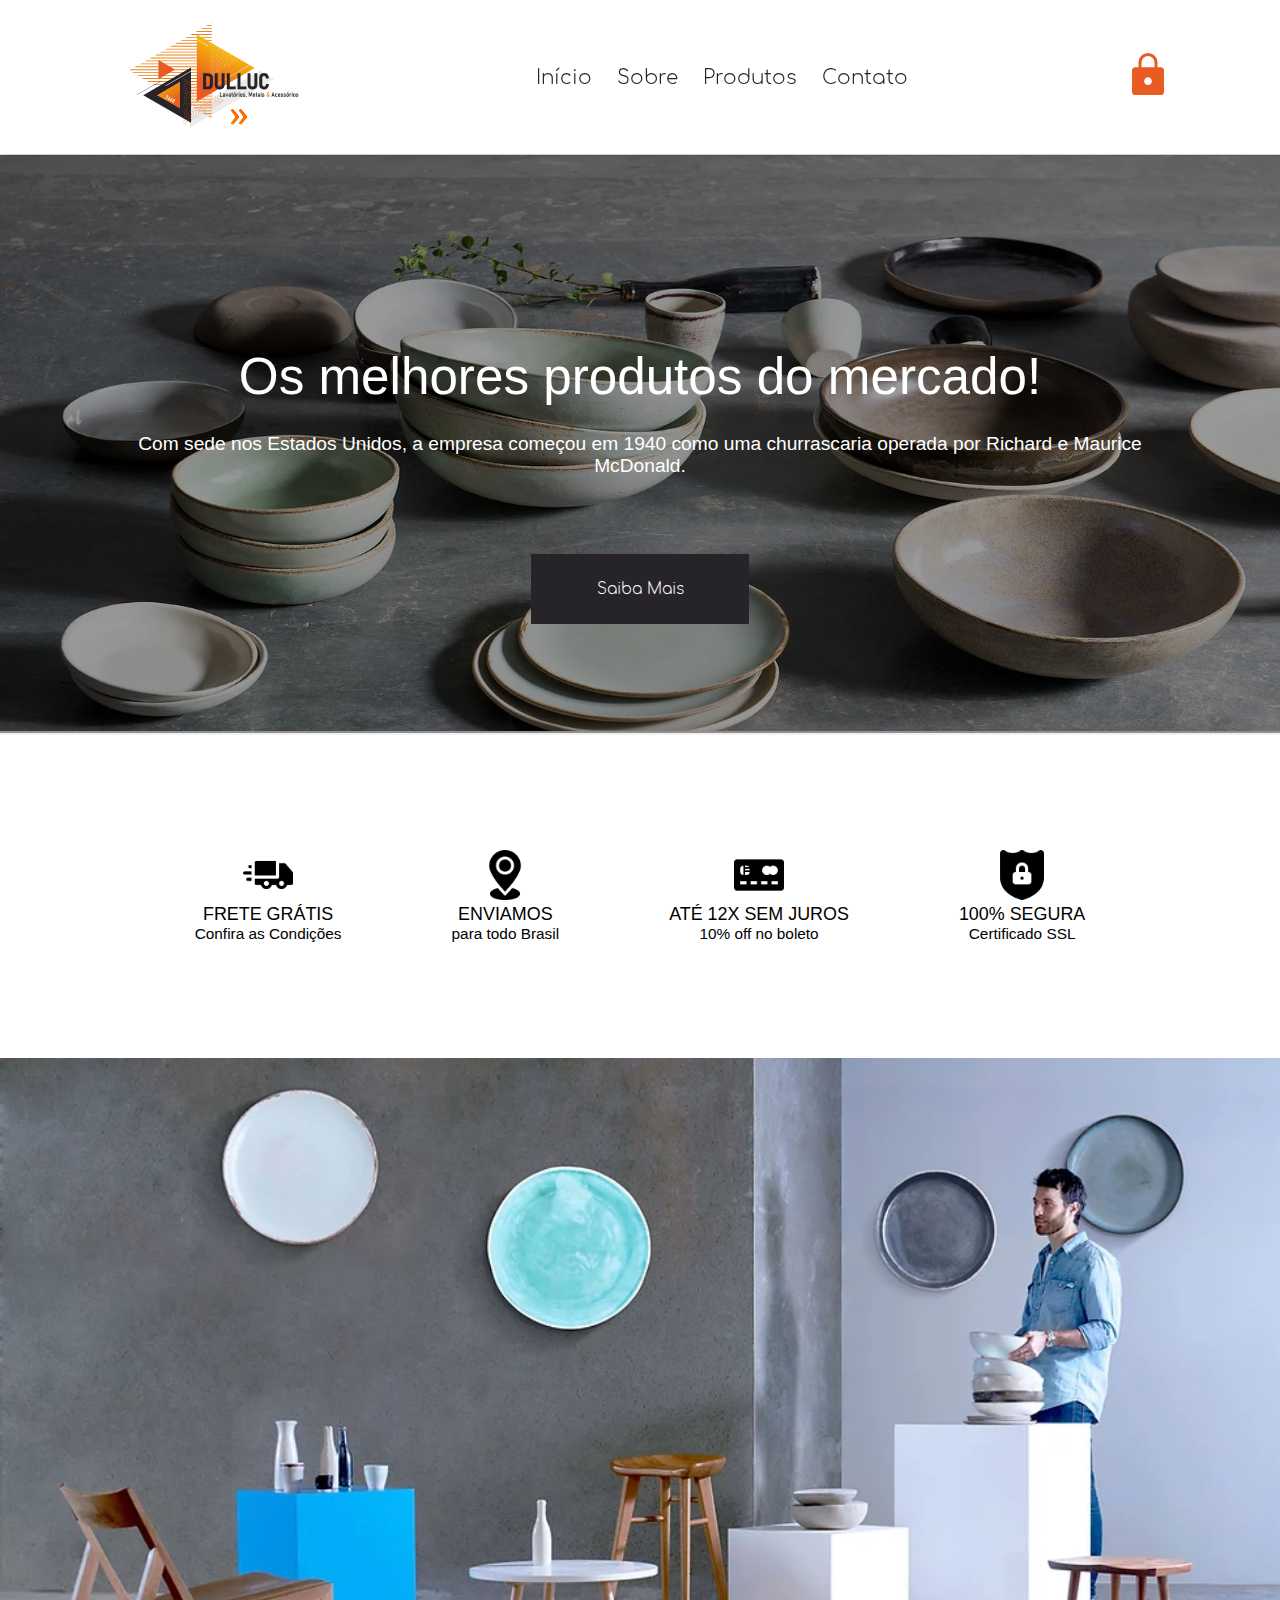
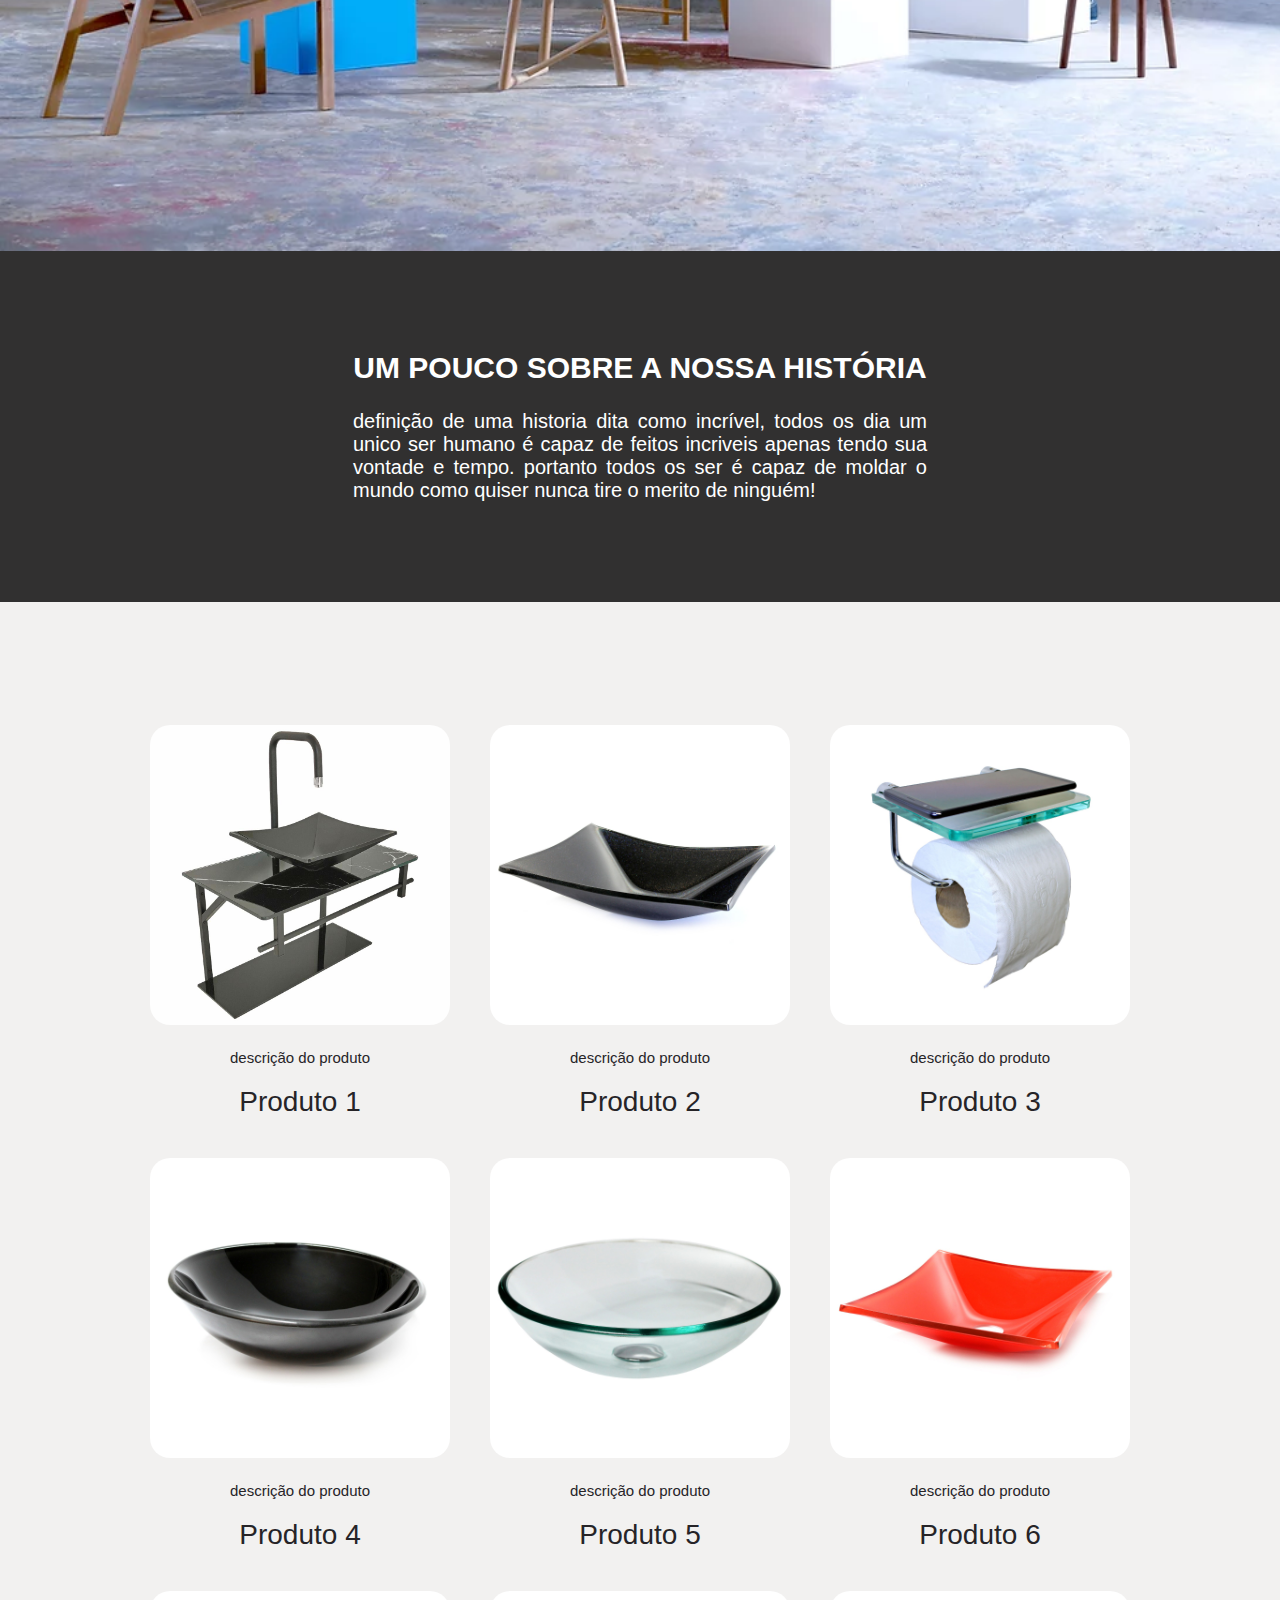
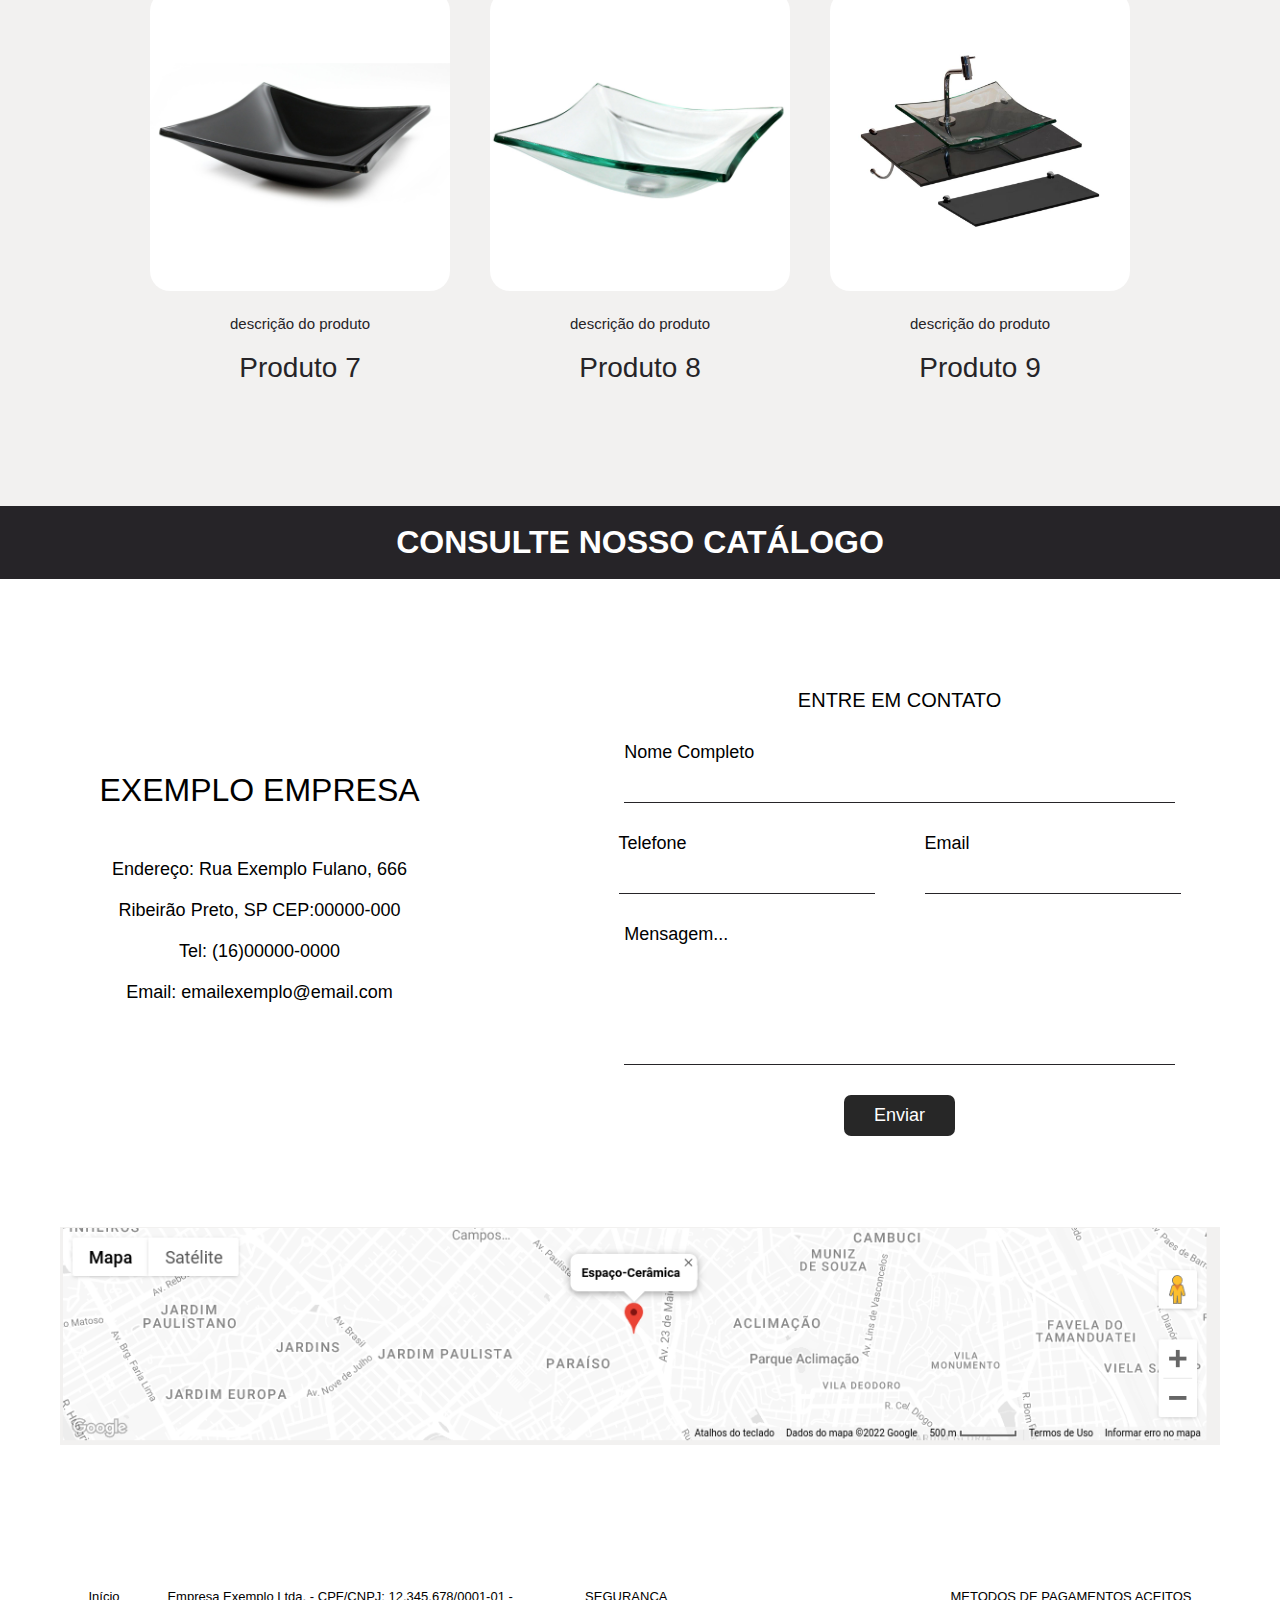
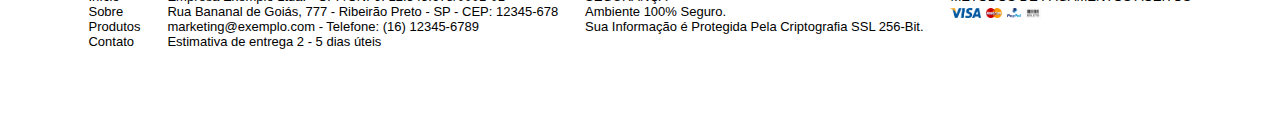
==== html/dulluc-lp/index.html @ 6b49e123 "quase finalizado" ====
<!DOCTYPE html>
<html lang="pt-BR">

<head>
 
    <meta charset="UTF-8">
    <meta name="viewport" content="width=device-width, initial-scale=1.0">
    <meta name="description" content="Esta é uma landing page teste">
    <title>Home</title>
    <link rel="stylesheet" href="style.css" />
    <link rel="stylesheet" href="sizeDesktop.css" />
</head>

<body>
    <header>
        <section class="cabecalho">
            <figure class="logoEmpresa">
                <img src="img/LogoEmpresa.svg" alt="logo exemplo">
            </figure>    

            <nav class="menu">
                <a href="#inicio">Início</a>
                <a href="#sobre">Sobre</a>
                <a href="#produtos">Produtos</a>
                <a href="#contato">Contato</a>
            </nav>

            <div class="areaRestrita">
                <figure>
                    <img src="img/icones/cadeado_laranja.svg">
                </figure>
                
            </div>
         </section>
        
    </header>

    <main class ="corpo">

        <!--Seção Início-->
        <section id="inicio">
            <figure class="fundoTigela">
                <img src="img/tigelas_fundo.png" alt="Imagem Exemplo">
                <figcaption class="corpo-apresentacao">
                    <div class="corpo-apresentacao">
                        <div class="tituloApresentacao">
                            <h1>Os melhores produtos do mercado!</h1>
                            <h2>Com sede nos Estados Unidos, a empresa começou em 1940 como uma churrascaria operada por Richard e Maurice McDonald.</h2>
                        </div>
                        
                        <div class="apresentacaoBotao">
                            <button>Saiba Mais</button>
                        </div><!--Botão leva para a ancora produtos-->
                        
                    </div>
                    
                </figcaption>
            </figure>
            
            
        </section>

        <section class="botoes-opcao"><!--BOTÕES DE OPÇÕES-->
                <figure class="icones_main">
                    <nav class="fundoFaixa">
                        <nav class="icones_main">
                            <img src="img/icones/caminhao.png">
                        </nav>
                        <h3>Frete Grátis</h3>
                        <h4>Confira as Condições</h4>
                    </nav>                    
                </figure>

                <figure class="icones_main">
                    <nav class="fundoFaixa">
                        <nav class="icones_main">
                            <img src="img/icones/local.png">
                        </nav>
                        <h3>Enviamos</h3>
                        <h4>para todo Brasil</h4>
                    </nav>
                </figure>


                <figure class="icones_main">
                    <nav class="fundoFaixa">
                        <nav class="icones_main">
                            <img src="img/icones/catao.png">
                        </nav>
                        <h3>Até 12x Sem Juros</h3>
                        <h4>10% off no boleto</h4>
                    </nav>
                </figure>
                
                <figure class="icones_main">
                    <nav class="fundoFaixa">
                        <nav class="icones_main">
                            <img src="img/icones/shield.png">
                        </nav>
                        <h3>100% Segura</h3>
                        <h4>Certificado SSL</h4>
                    </nav>
                    
                </figure>

        </section>

        <section class="SessaoSobre" id="sobre"> <!--Seção Sobre-->
                
                    
                        <div class="sobreConteudo">
                            
                            <img class="imagemHistoria" src="img/Imagem_motivacional.png">
                            
                            <div class="gradedotexto">
                                <div class="corpoDoTexto">
                                    <h1>Um pouco sobre a nossa história</h1>
                                    <n>
                                        definição de uma historia dita como incrível,
                                        todos os dia um unico ser humano é capaz de feitos
                                        incriveis apenas tendo sua vontade e tempo.
                                        portanto todos os ser é capaz de moldar o mundo como quiser
                                        nunca tire o merito de ninguém!                                  
                                    </n>
    
                                </div>

                            </div>
                            
                            
                        </div>
                
        </section>

        <section id="produtos"><!--Sessão de Produtos-->
            <div class="sessaoProdutos">
                <div>
                    <a href="https://api.whatsapp.com/send/?phone=947015629&text&type=phone_number&app_absent=0" target="blank">
                        <figure class="loja">
                            <img src="img/loja/p1.jpeg">

                            <div class="botaoLoja">
                                <button>Entre em contato</button>
                            </div>
                        </figure>
                    </a>
                    
                    <n>descrição do produto</n>
                    <h2>Produto 1</h2>
                </div>

                <div>
                    <a href="https://api.whatsapp.com/send/?phone=947015629&text&type=phone_number&app_absent=0" target="blank">
                        <figure class="loja">
                            <img src="img/loja/p2.jpeg">
                            
                            <div class="botaoLoja">
                                <button>Entre em contato</button>
                            </div>  
                        </figure>
                    </a>

                    <n>descrição do produto</n>
                    <h2>Produto 2</h2>
                </div>

                <div>
                    <a href="https://api.whatsapp.com/send/?phone=947015629&text&type=phone_number&app_absent=0" target="blank">
                        <figure class="loja">
                            <img src="img/loja/p3.jpeg">
                        
                            <div class="botaoLoja">
                                <button>Entre em contato</button>
                            </div>
                        </figure>
                    </a>

                    <n>descrição do produto</n>
                    <h2>Produto 3</h2>
                </div>

                <div>
                    <a href="https://api.whatsapp.com/send/?phone=947015629&text&type=phone_number&app_absent=0" target="blank">
                        <figure class="loja">
                            <img src="img/loja/p4.jpeg">
                            
                            <div class="botaoLoja">
                                <button>Entre em contato</button>
                            </div>
                        </figure>
                    </a>

                    <n>descrição do produto</n>
                    <h2>Produto 4</h2>
                </div>

                <div>
                    <a href="https://api.whatsapp.com/send/?phone=947015629&text&type=phone_number&app_absent=0" target="blank">
                        <figure class="loja">
                            <img src="img/loja/p5.jpeg">
                            
                            <div class="botaoLoja">
                                <button>Entre em contato</button>
                            </div>
                        </figure>
                    </a>
                    
                    <n>descrição do produto</n>
                    <h2>Produto 5</h2>
                </div>

                <div>
                    <a href="https://api.whatsapp.com/send/?phone=947015629&text&type=phone_number&app_absent=0" target="blank">
                        <figure class="loja">
                            <img src="img/loja/p6.jpeg">
                            
                            <div class="botaoLoja">
                                <button>Entre em contato</button>
                            </div>
                        </figure>
                    </a>
        
                    <n>descrição do produto</n>
                    <h2>Produto 6</h2>
                </div>

                <div>
                    <a href="https://api.whatsapp.com/send/?phone=947015629&text&type=phone_number&app_absent=0" target="blank">
                        <figure class="loja">
                            <img src="img/loja/p7.jpeg">
                            
                            <div class="botaoLoja">
                                <button>Entre em contato</button>
                            </div>
                        </figure>
                    </a>

                    <n>descrição do produto</n>
                    <h2>Produto 7</h2>
                </div>

                <div>
                    <a href="https://api.whatsapp.com/send/?phone=947015629&text&type=phone_number&app_absent=0" target="blank">
                        <figure class="loja">
                            <img src="img/loja/p8.jpeg">

                            <div class="botaoLoja">
                                <button>Entre em contato</button>
                            </div>
                        </figure>
                    </a>
                    
                    <n>descrição do produto</n>
                    <h2>Produto 8</h2>
                </div>

                <div>
                    <a href="https://api.whatsapp.com/send/?phone=947015629&text&type=phone_number&app_absent=0" target="blank">
                        <figure class="loja">
                            <img src="img/loja/p9.jpeg">

                            <div class="botaoLoja">
                                <button>Entre em contato</button>
                            </div>
                            
                        </figure>
                    </a>
                    
                    <n>descrição do produto</n>
                    <h2>Produto 9</h2>
                </div>
            </div> 
        </section>

        <section>
            <a href="arquivos_site/catalogo.pdf" target="blank">

                <div class="catalogo">
                    <h1>Consulte nosso catálogo</h1>
                </div>
            </a>
                

        </section>
    </main>

    <footer class="rodape">
        <section class="empresa_contato" id="contato">
        
            <div class="endereco">
                <h1>Exemplo Empresa</h1>
                <n>Endereço: Rua Exemplo Fulano, 666</n>
                <n>Ribeirão Preto, SP CEP:00000-000</n>
                <n>Tel: (16)00000-0000</n>
                <n>Email: emailexemplo@email.com</n>
            </div>
                        
            <div class="contato">
                <div class="tituloContato">
                    <h1>Entre em Contato</h1>
                </div>
                
                <div class="nomeContato">
                    <n >Nome Completo</n>
                    <input>                    
                </div>
                    
                <div class="emailTelefone">

                    <div class="emailTelContato">
                        <n>Telefone</n>
                        <input>
                    </div>

                    <div class="emailTelContato">
                        <n >Email</n>
                        <input>
                    </div>

                </div>
                    
                <div class="mensagemContato">
                    <n>Mensagem...</n>
                    <input>
                </div>                                        
                    
                <div class="botaoEnviar">
                    <button>Enviar</button>
                </div>
                
                
            </div>

        </section>

        <section>
            <figure class="mapa">
                <img src="img/mapa.png">
            </figure>
        </section>

        <section class="informacaoRodape">
            <div class="politicas">
                <p>Início</p>
                <p>Sobre</p>
                <p>Produtos</p>
                <p>Contato</p>
            </div>

            <div>
                <p>Empresa Exemplo Ltda. - CPF/CNPJ: 12.345.678/0001-01 -</p>
                <p>Rua Bananal de Goiás, 777 - Ribeirão Preto - SP - CEP: 12345-678</p>
                <p>marketing@exemplo.com - Telefone: (16) 12345-6789</p>
                <p>Estimativa de entrega 2 - 5 dias úteis</p>
            </div>

            <div>
                <p>SEGURANÇA</p>
                <p>Ambiente 100% Seguro.</p>
                <p>Sua Informação é Protegida Pela Criptografia SSL 256-Bit.</p>
            </div>
            
            <div>
                <p>METODOS DE PAGAMENTOS ACEITOS</p>
                <figure class="pagamentos">
                    <img src="img/pagamento/visaicon.png">
                    <img src="img/pagamento/mastercard.png">
                    <img src="img/pagamento/PlayPal.png">
                    <img src="img/pagamento/boleto-logo.png">
                </figure>
                

            </div>
            
        </section>
    </footer>
</body>

</html>
---- html/dulluc-lp/style.css ----
@charset "UTf-8";
@font-face {
    font-family: "Comfortaa";
    src: url(font/Comfortaa-Light.ttf);
}


@import url('https://fonts.googleapis.com/css2?family=Prompt:wght@100&display=swap');

@import url('https://fonts.googleapis.com/css2?family=Zen+Maru+Gothic:wght@300&display=swap');


*{
    font-family: 'Zen Maru Gothic', sans-serif;
    margin: 0;
    padding: 0;
    box-sizing: border-box;
    text-decoration: none;
}

body{
    padding-top: 155px;
    background-color: rgb(242, 241, 240);
}

/*
    MENU PRINCIPAL
*/

figure.logoEmpresa img{
    height: 150px;
}
.cabecalho {
    display: flex;
    flex-direction: row;
    align-items: center;
    justify-content: space-around;

    position: fixed;
    top: 0;
    left: 0;
    z-index: 300;

    box-shadow: 2px 0px 2px 1px rgba(0, 0, 0, 0.2);
    background-color: white;
    width: 100%;
    
}

nav.menu{
    display: flex;
    gap: 25px;
}

nav.menu a{
    cursor: pointer;    
    font-family: "Comfortaa";
    font-size: 20px;    
    color: #262428;
}

nav.menu a:hover{
    color: rgb(247, 182, 13);
}



/*
    CORPO DO TEXTO
*/

.corpo{
    border-top: 0;
}

/* Apresentação Site  */


figure.fundoTigela{  
    position: relative;  
    left: 0%;

    height: 100%;
}
figcaption.corpo-apresentacao{
    background-color: rgba(0, 0, 0, 0.4);
    position: absolute;
    top: 0px;
    height: 99.6%;
    width: 100%;
    padding-top: 15vw;

}

div.corpo-apresentacao{
    display: flex;
    flex-direction: column;
    gap: 6vw;
    text-align: center;    
    align-items: center;
}

figure.fundoTigela img{
    width: 100%;
    height: 45vw;
}

div.tituloApresentacao{  
    display: flex;
    flex-direction: column;
    gap: 3vh

}
figcaption.corpo-apresentacao h1{

    font-size: 4vw;
    color: white;
    font-family: 'Prompt', sans-serif;
    font-weight: lighter;
}


figcaption.corpo-apresentacao h2{
    
    color: white;
    font-family: 'Prompt', sans-serif;
    font-weight: 200;
    padding: 0vw 10vh;
    font-size: 1.5vw; 
}

div.apresentacaoBotao{ 
    /* fundo do botao */
    background-color: #262428;
    width: 17vw;
    height: 70px;

    cursor: pointer;

    display: flex;
    justify-content: center;
    align-items: center;

}

div.apresentacaoBotao:hover{
    background-color: rgb(207, 159, 37);
    transition: 500ms;
}

div.apresentacaoBotao button{
    /* texto dentro do botao */
    background-color: rgba(0, 0, 0, 0);
    border: none;
    color: white;
    padding: 1.3vw;
    display: inline-block;
    font-family: 'Comfortaa';
    font-size: 1.2vw;

    cursor: pointer;
    
}

/* icones do site */
section.botoes-opcao{
    position: relative;

    display: flex;
    flex-direction: row;
    justify-content: center;
    padding: 60px;
    
    background-color: white;
}


figure.icones_main{
    padding: 5px;
    position: relative;

}

figure.icones_main:hover{

}

nav.fundoFaixa{
    height: 100%;
    padding: 50px;

    align-items: center;
    text-align: center;
}

nav.fundoFaixa h3{
    font-size: 1.4vw;
    font-weight: 100;
    text-transform: uppercase;
}

nav.fundoFaixa h4{
    font-size: 1.2vw;
    font-weight: 100;
}

nav.icones_main{
    align-items: center;

}

nav.icones_main img{
    height: 50px;
}

/* SESSÃO SOBRE */

.sobreConteudo{
    display: flex;
    flex-direction: wrap;
    flex-wrap: wrap;
    align-items: center;
    justify-content: center;

    background-color: rgba(0,0,0,0.8);
    box-sizing: border-box;

}

.imagemHistoria{
    flex-grow: 1;
    width: 50%;
}

.gradedotexto{
    flex-grow: 1;

    display: flex;
    
    justify-content: center;
    padding: 100px 50px 100px 50px;    
}
.corpoDoTexto{
    
    display: flex;
    flex-direction: column;
    gap: 2vw;
    justify-items: center;
    
    width: 574px;
    
    text-align: justify;    
}

.corpoDoTexto h1{
    text-align: center;
    text-transform: uppercase;
    color: white;
    font-family: 'Prompt', sans-serif;
    font-size: 30px;
}


.corpoDoTexto n{
    text-align: justify;
    font-family: 'Prompt', sans-serif;
    color: white;
    font-size: 20px;

}

/* LOJA */
figure.loja {
    position: relative;
}

figure.loja:hover{
    opacity: 1;
}

figure.loja img{
    width: 300px;
    
    border-radius: 20px;
    
    position: relative;
}

.botaoLoja  {
    position: absolute;
    top: 0px;
    left: 0px;

    border: solid #E85B21 3px;

    border-radius: 20px;
    width: 300px;
    height: 300px;
    opacity: 0;
   
    cursor: pointer;
}

.botaoLoja:hover{
    opacity: 1;
}

.botaoLoja button{
    position: relative;
    top: 223px;
    left: 0;

    padding: 18px;
    width: 300px;
    
    border: none;
    border-bottom-left-radius: 20px;
    border-bottom-right-radius: 20px;
    

    font-family: "Comfortaa";
    font-size: 15px;
    font-weight: 1px;    
    background-color: #E85B21;
    color: white;

    cursor: pointer;
    
}



.sessaoProdutos{
    display: flex;
    flex-wrap: wrap;
    justify-content: center;
    padding: 8vw;
    text-align: center;
}
.sessaoProdutos div{
    align-items: center;
    padding: 20px;
}


.sessaoProdutos h2{
    font-weight: 540;
    font-size: 28px;
    color: #262428;
}

.sessaoProdutos n{
    font-weight: 100;
    font-size: 15px;
    color: #262428;
}
.sessaoProdutos div{
    display: flex;
    flex-direction: column;
    gap: 20px
}
/*
    RODA PÉ DA PAGINA
*/
.rodape{
    background-color: white;
    padding-top: 30px;
}

/*
    Catalogo
*/

.catalogo{
    background-color: #262428;
    padding: 18px;  
    
    transition: 1s;
    cursor: pointer;
}

.catalogo:hover{
    background-color: #6a656f;
    
}

.catalogo h1{
    text-align: center;
    text-transform: uppercase;
    color: white;
}

/*
    ENDEREÇO
*/

.empresa_contato{
    display: flex;
    flex-direction: wrap;
    justify-content: space-around;
    align-items: center;
    flex-wrap: wrap;
    

}

.endereco{
    display:  flex;
    flex-direction: column;
    gap: 20px;

    padding: 30px;

    align-items: center;

}

.endereco h1{
    padding-bottom: 30px;
    text-transform: uppercase;
    font-weight: 100;
}

.endereco n{
    font-size: 18px;
}

/*
    FORMULARIO DE CONTATO
*/

.tituloContato h1{
    padding-top: 50px;
    text-transform: uppercase;
    font-size: 20px;
    font-weight: 100
}

.contato{
    display: flex;
    flex-direction: column;
    padding: 30px;
    gap: 30px;

    align-items: center;

    font-size: 18px;
    font-weight: 300;
}

.contato input{
    font-size: 16px;
    background-color: rgba(0, 0, 0, 0);
    border: none;
    border-bottom: solid #262428 1px;
    
}
.contato n{
    padding-bottom: 10px;
}

.contato input:focus-visible{
    outline: none;
    border-bottom: solid #E85B21 3px;
}

.nomeContato,
.mensagemContato{
        display: flex;
        flex-direction: column;
}


.nomeContato input{
    width: 43vw;
    height: 30px;
}

.emailTelefone{
    display: flex;
    flex-direction: row;
    flex-wrap: wrap;
    gap: 50px

}

.emailTelContato{
    display: flex;
    flex-direction: column;
}

.emailTelefone input{
    width: 20vw;
    height: 30px;
}

.mensagemContato input{
    width: 43vw;
    height: 110px;
}

.botaoEnviar button{ 
    background-color: #272727;

    padding: 10px 30px 10px 30px;
    border-radius: 7px;

    font-size: 18px;
    font-weight: 500;

    border: none;
    color: white;
    cursor: pointer;
}

.botaoEnviar button:hover{
    background-color: #E85B21;
    
}

/*
MAPAs
*/
figure.mapa img{
    width: 100%;
    padding: 60px;
}

/*
    Informações de Rodapé
*/
.informacaoRodape{
    display: flex;
    justify-content: space-around;
    gap: 10px;
    padding: 80px;  

}
.informacaoRodape p{
    font-size: 13px;
    
}
/* Formatação das Imagens */



figure.iconesuperior img{
    width: 20px;
    height: 20px;   
    
}



figure.pagamentos img{
    height: 10px;  
}
---- html/dulluc-lp/sizeDesktop.css ----
@media (max-width: 1000px) {
    /*Barra de Menu*/
    figure.logoEmpresa img{
        width: 100px;
    }
    
    nav.menu a{
        font-size: 20px;
    }

    
    /*Sessão Apresentação*/

    figure.fundoTigela img{

        width: 100%;
        height: 55vw;
    }

    figcaption.corpo-apresentacao h2{
        padding: 0px 60px;
        font-size: 15px; 
    }

    figcaption.corpo-apresentacao h1{
        font-size: 40px;
    }
    
    div.apresentacaoBotao{ 
        width: 100px;
        height: 40px;
    }

    div.apresentacaoBotao button{
        font-size: 10px;
    }

    /* Sessão de botões */
    section.botoes-opcao{
        padding: 30px;
    }

    figure.icones_main{
        padding: 5px;
        position: relative;
    }
    
    nav.fundoFaixa{
        padding: 30px 0px 30px 0px;
        padding: 60px;
    }
    
    nav.fundoFaixa h3{
        font-size: 12px;
    }
    
    nav.fundoFaixa h4{
        font-size: 10px;
    }

    nav.icones_main img{
        height: 40px;
    
    }
}
@media (min-width:1400px){
    nav.fundoFaixa {
        padding: 60px;
    }
    
    nav.fundoFaixa h3{
        font-size: 15px;
    }
    
    nav.fundoFaixa h4{
        font-size: 15px;
    }

    
}
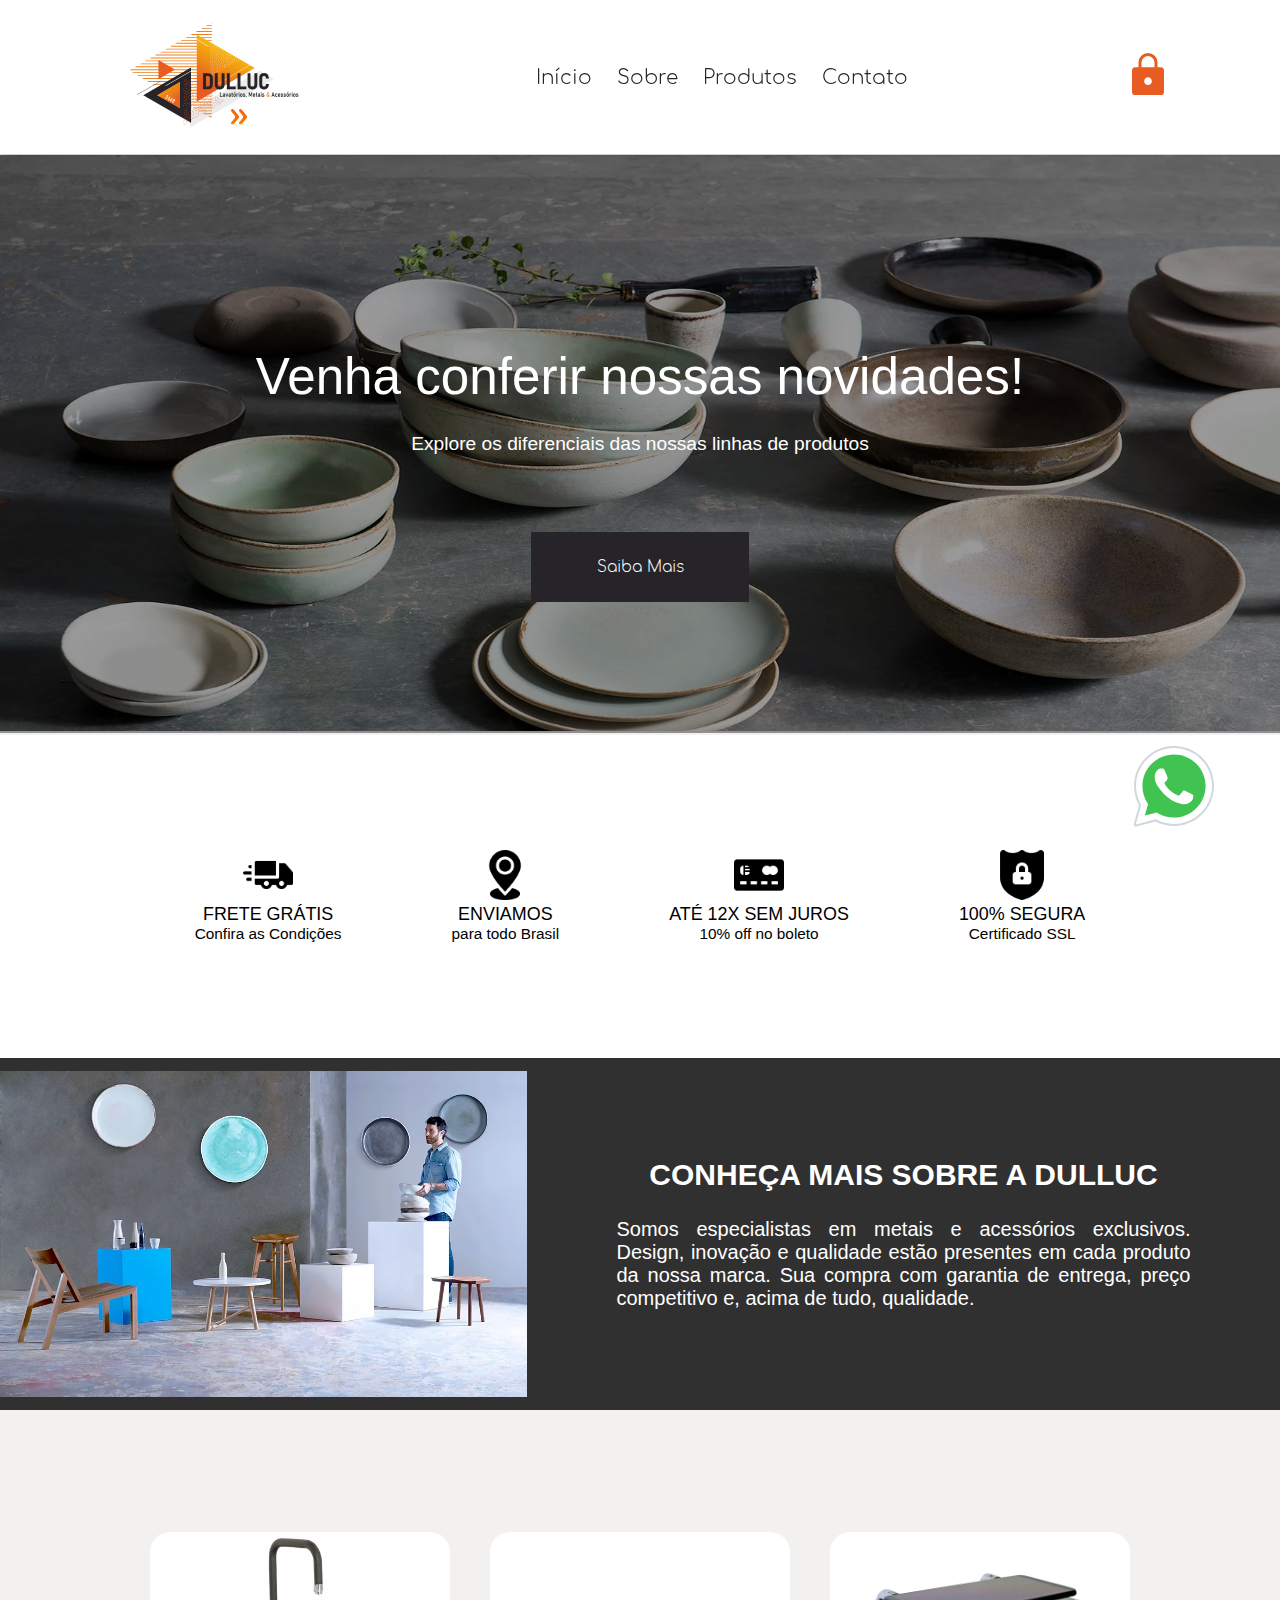
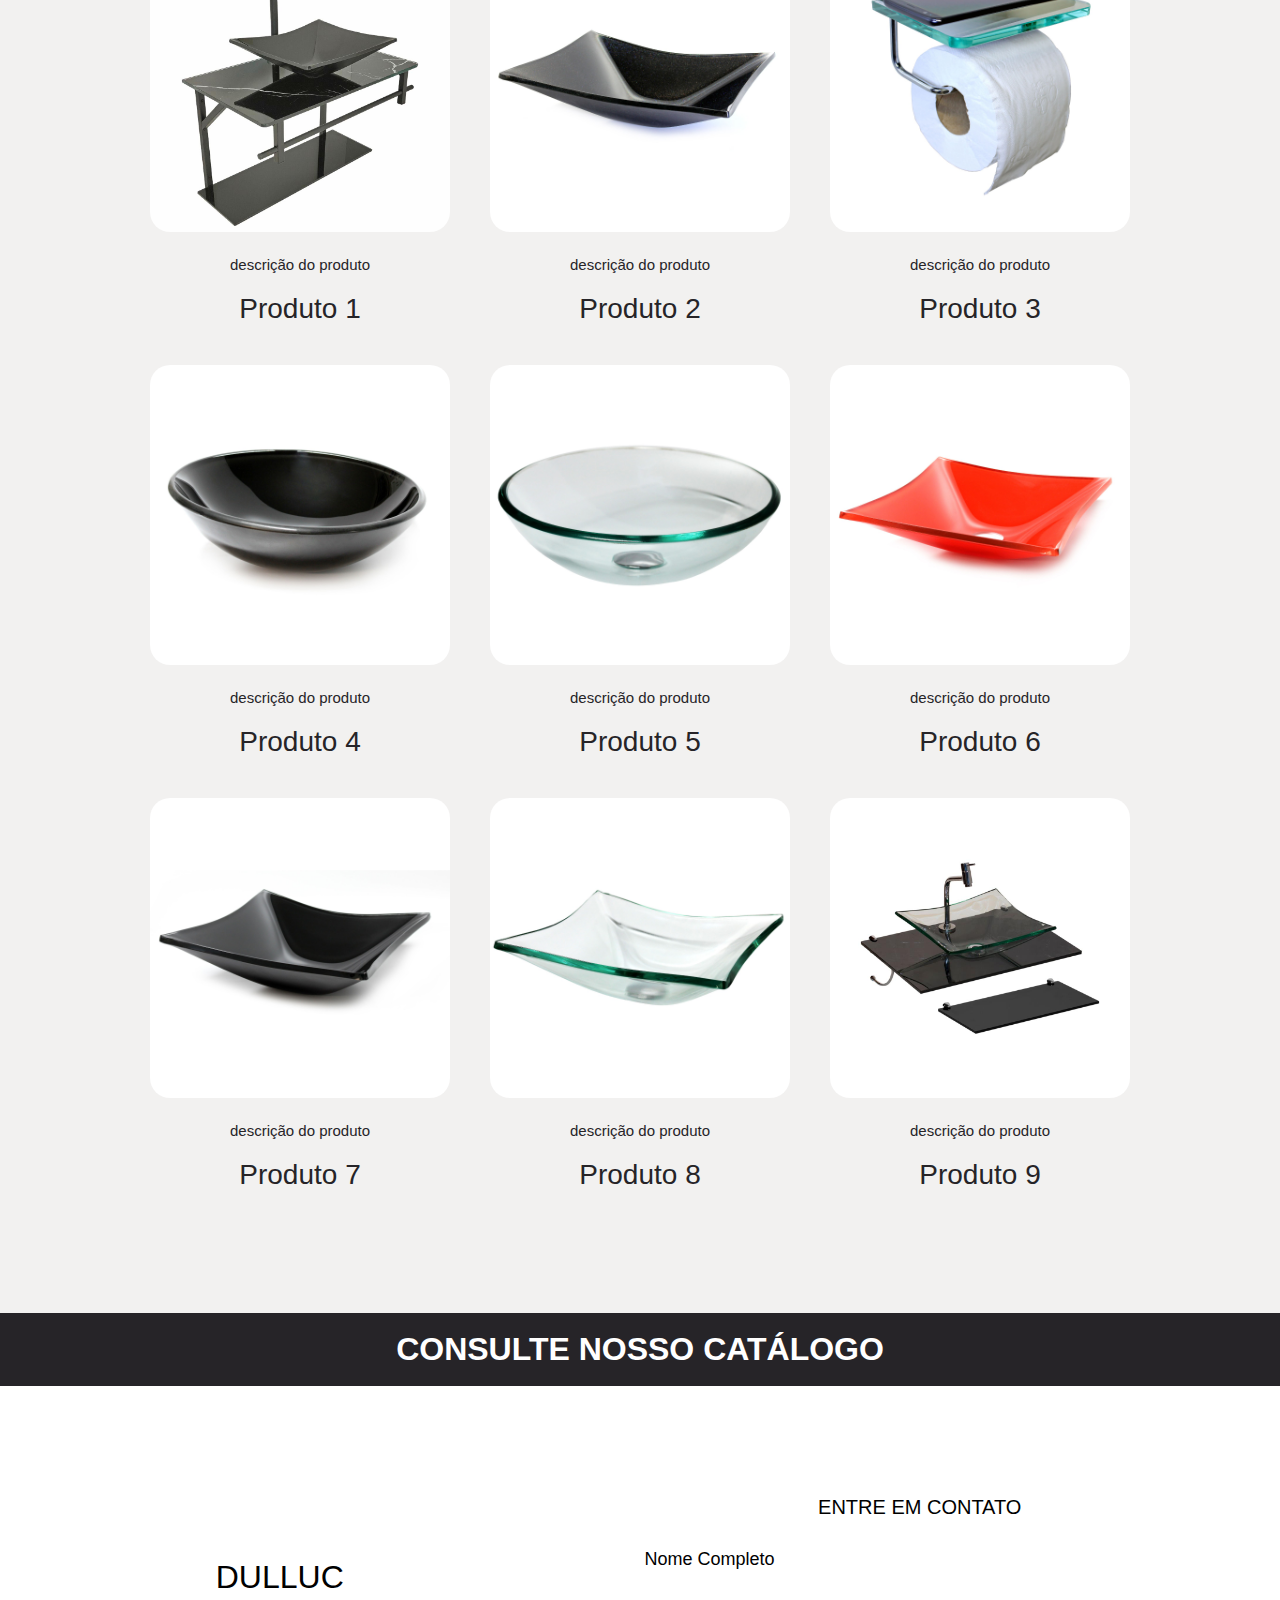
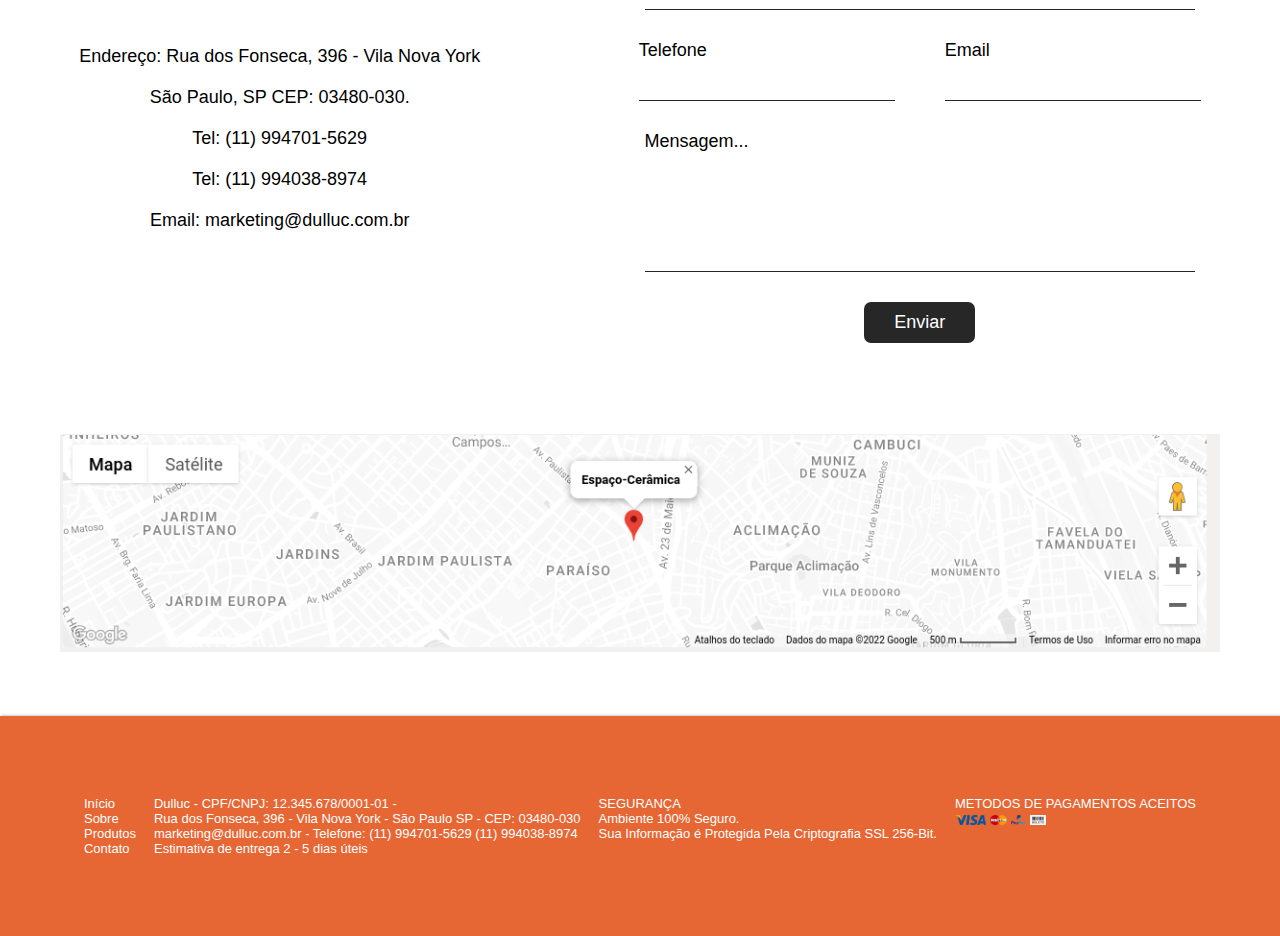
==== commit b271e8ce: "Versao beta" ====
--- a/html/dulluc-lp/index.html
+++ b/html/dulluc-lp/index.html
@@ -6,14 +6,15 @@
     <meta charset="UTF-8">
     <meta name="viewport" content="width=device-width, initial-scale=1.0">
     <meta name="description" content="Esta é uma landing page teste">
-    <title>Home</title>
+    <link rel="icon" type="image/png" href="img/LogoEmpresa.svg">
+    <title>dulluc</title>
     <link rel="stylesheet" href="style.css" />
     <link rel="stylesheet" href="sizeDesktop.css" />
 </head>
 
 <body>
     <header>
-        <section class="cabecalho">
+        <section class="cabecalho" id="menu">
             <figure class="logoEmpresa">
                 <img src="img/LogoEmpresa.svg" alt="logo exemplo">
             </figure>    
@@ -26,10 +27,9 @@
             </nav>
 
             <div class="areaRestrita">
-                <figure>
+                <a href="login-pages/login.html" target="blanck">
                     <img src="img/icones/cadeado_laranja.svg">
-                </figure>
-                
+                </a>
             </div>
          </section>
         
@@ -44,8 +44,8 @@
                 <figcaption class="corpo-apresentacao">
                     <div class="corpo-apresentacao">
                         <div class="tituloApresentacao">
-                            <h1>Os melhores produtos do mercado!</h1>
-                            <h2>Com sede nos Estados Unidos, a empresa começou em 1940 como uma churrascaria operada por Richard e Maurice McDonald.</h2>
+                            <h1>Venha conferir nossas novidades!</h1>
+                            <h2>Explore os diferenciais das nossas linhas de produtos</h2>
                         </div>
                         
                         <div class="apresentacaoBotao">
@@ -114,13 +114,11 @@
                             
                             <div class="gradedotexto">
                                 <div class="corpoDoTexto">
-                                    <h1>Um pouco sobre a nossa história</h1>
+                                    <h1>CONHEÇA MAIS SOBRE A DULLUC</h1>
                                     <n>
-                                        definição de uma historia dita como incrível,
-                                        todos os dia um unico ser humano é capaz de feitos
-                                        incriveis apenas tendo sua vontade e tempo.
-                                        portanto todos os ser é capaz de moldar o mundo como quiser
-                                        nunca tire o merito de ninguém!                                  
+                                        Somos especialistas em metais e acessórios exclusivos. 
+                                        Design, inovação e qualidade estão presentes em cada produto da nossa marca. 
+                                        Sua compra com garantia de entrega, preço competitivo e, acima de tudo, qualidade.                                  
                                     </n>
     
                                 </div>
@@ -288,11 +286,12 @@
         <section class="empresa_contato" id="contato">
         
             <div class="endereco">
-                <h1>Exemplo Empresa</h1>
-                <n>Endereço: Rua Exemplo Fulano, 666</n>
-                <n>Ribeirão Preto, SP CEP:00000-000</n>
-                <n>Tel: (16)00000-0000</n>
-                <n>Email: emailexemplo@email.com</n>
+                <h1>DULLUC</h1>
+                <n>Endereço: Rua dos Fonseca, 396 - Vila Nova York</n>
+                <n>São Paulo, SP CEP: 03480-030.</n>
+                <n>Tel: (11) 994701-5629</n>
+                <n>Tel: (11) 994038-8974</n>
+                <n>Email: marketing@dulluc.com.br</n>
             </div>
                         
             <div class="contato">
@@ -302,26 +301,26 @@
                 
                 <div class="nomeContato">
                     <n >Nome Completo</n>
-                    <input>                    
+                    <input type="text">                    
                 </div>
                     
                 <div class="emailTelefone">
 
                     <div class="emailTelContato">
                         <n>Telefone</n>
-                        <input>
+                        <input type="tel">
                     </div>
 
                     <div class="emailTelContato">
-                        <n >Email</n>
-                        <input>
+                        <n>Email</n>
+                        <input type="email">
                     </div>
 
                 </div>
                     
                 <div class="mensagemContato">
                     <n>Mensagem...</n>
-                    <input>
+                    <input type="text" autocomplete="off" checked="checked">
                 </div>                                        
                     
                 <div class="botaoEnviar">
@@ -341,16 +340,16 @@
 
         <section class="informacaoRodape">
             <div class="politicas">
-                <p>Início</p>
-                <p>Sobre</p>
-                <p>Produtos</p>
-                <p>Contato</p>
+                <a href="#inicio">Início</a>
+                <a href="#sobre">Sobre</a>
+                <a href="#produtos">Produtos</a>
+                <a href="#contato">Contato</a>
             </div>
 
             <div>
-                <p>Empresa Exemplo Ltda. - CPF/CNPJ: 12.345.678/0001-01 -</p>
-                <p>Rua Bananal de Goiás, 777 - Ribeirão Preto - SP - CEP: 12345-678</p>
-                <p>marketing@exemplo.com - Telefone: (16) 12345-6789</p>
+                <p>Dulluc - CPF/CNPJ: 12.345.678/0001-01 -</p>
+                <p>Rua dos Fonseca, 396 - Vila Nova York - São Paulo SP - CEP: 03480-030</p>
+                <p>marketing@dulluc.com.br - Telefone: (11) 994701-5629  (11) 994038-8974</p>
                 <p>Estimativa de entrega 2 - 5 dias úteis</p>
             </div>
 
@@ -373,7 +372,14 @@
             </div>
             
         </section>
+        
+        <section>
+            <a href="https://api.whatsapp.com/send/?phone=947015629&text&type=phone_number&app_absent=0" target="blank">
+                <figure class="whatsappBt">
+                    <img src="img/icones/whatsapp.svg">
+                </figure>
+            </a>
+        </section>
     </footer>
 </body>
-
 </html>--- a/html/dulluc-lp/style.css
+++ b/html/dulluc-lp/style.css
@@ -60,7 +60,7 @@
 }
 
 nav.menu a:hover{
-    color: rgb(247, 182, 13);
+    color: #e66634;
 }
 
 
@@ -144,7 +144,7 @@
 }
 
 div.apresentacaoBotao:hover{
-    background-color: rgb(207, 159, 37);
+    background-color: #e66634;
     transition: 500ms;
 }
 
@@ -181,9 +181,7 @@
 
 }
 
-figure.icones_main:hover{
-
-}
+
 
 nav.fundoFaixa{
     height: 100%;
@@ -229,7 +227,7 @@
 
 .imagemHistoria{
     flex-grow: 1;
-    width: 50%;
+    width: 35%;
 }
 
 .gradedotexto{
@@ -533,12 +531,25 @@
     display: flex;
     justify-content: space-around;
     gap: 10px;
-    padding: 80px;  
+    padding: 80px; 
+    background-color: #e66634; 
+    box-shadow: 2px 0px 2px 1px rgba(0, 0, 0, 0.2);
 
 }
 .informacaoRodape p{
     font-size: 13px;
-    
+    color:white;
+    
+}
+.politicas {
+    display: flex;
+    flex-direction: column;  
+}
+
+.politicas a {
+    font-size: 13px;
+    color:white;
+
 }
 /* Formatação das Imagens */
 
@@ -555,3 +566,15 @@
 figure.pagamentos img{
     height: 10px;  
 }
+
+figure.whatsappBt{
+    position: fixed;
+    top: 82vh;
+    left: 92vw;
+}
+
+@media(max-width: 1300px){
+    figure.whatsappBt{
+        left: 88vw;
+    }
+}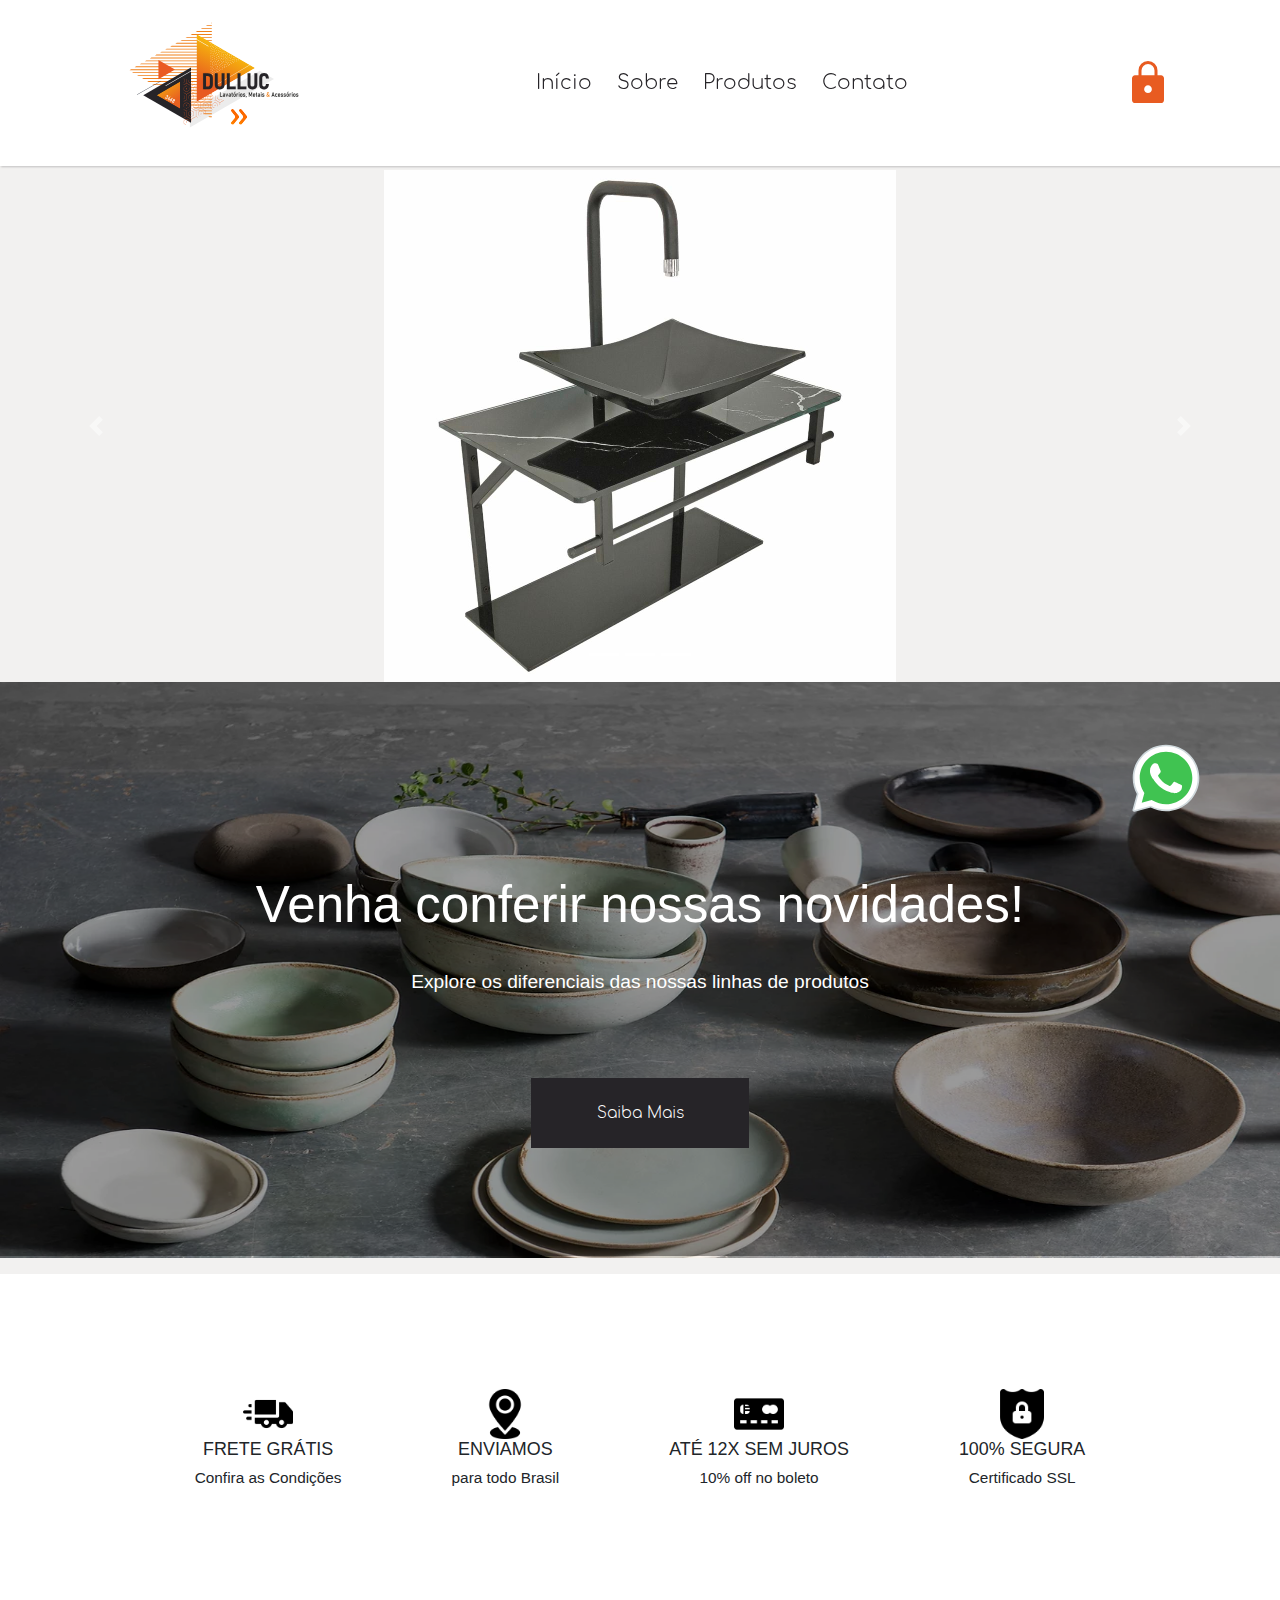
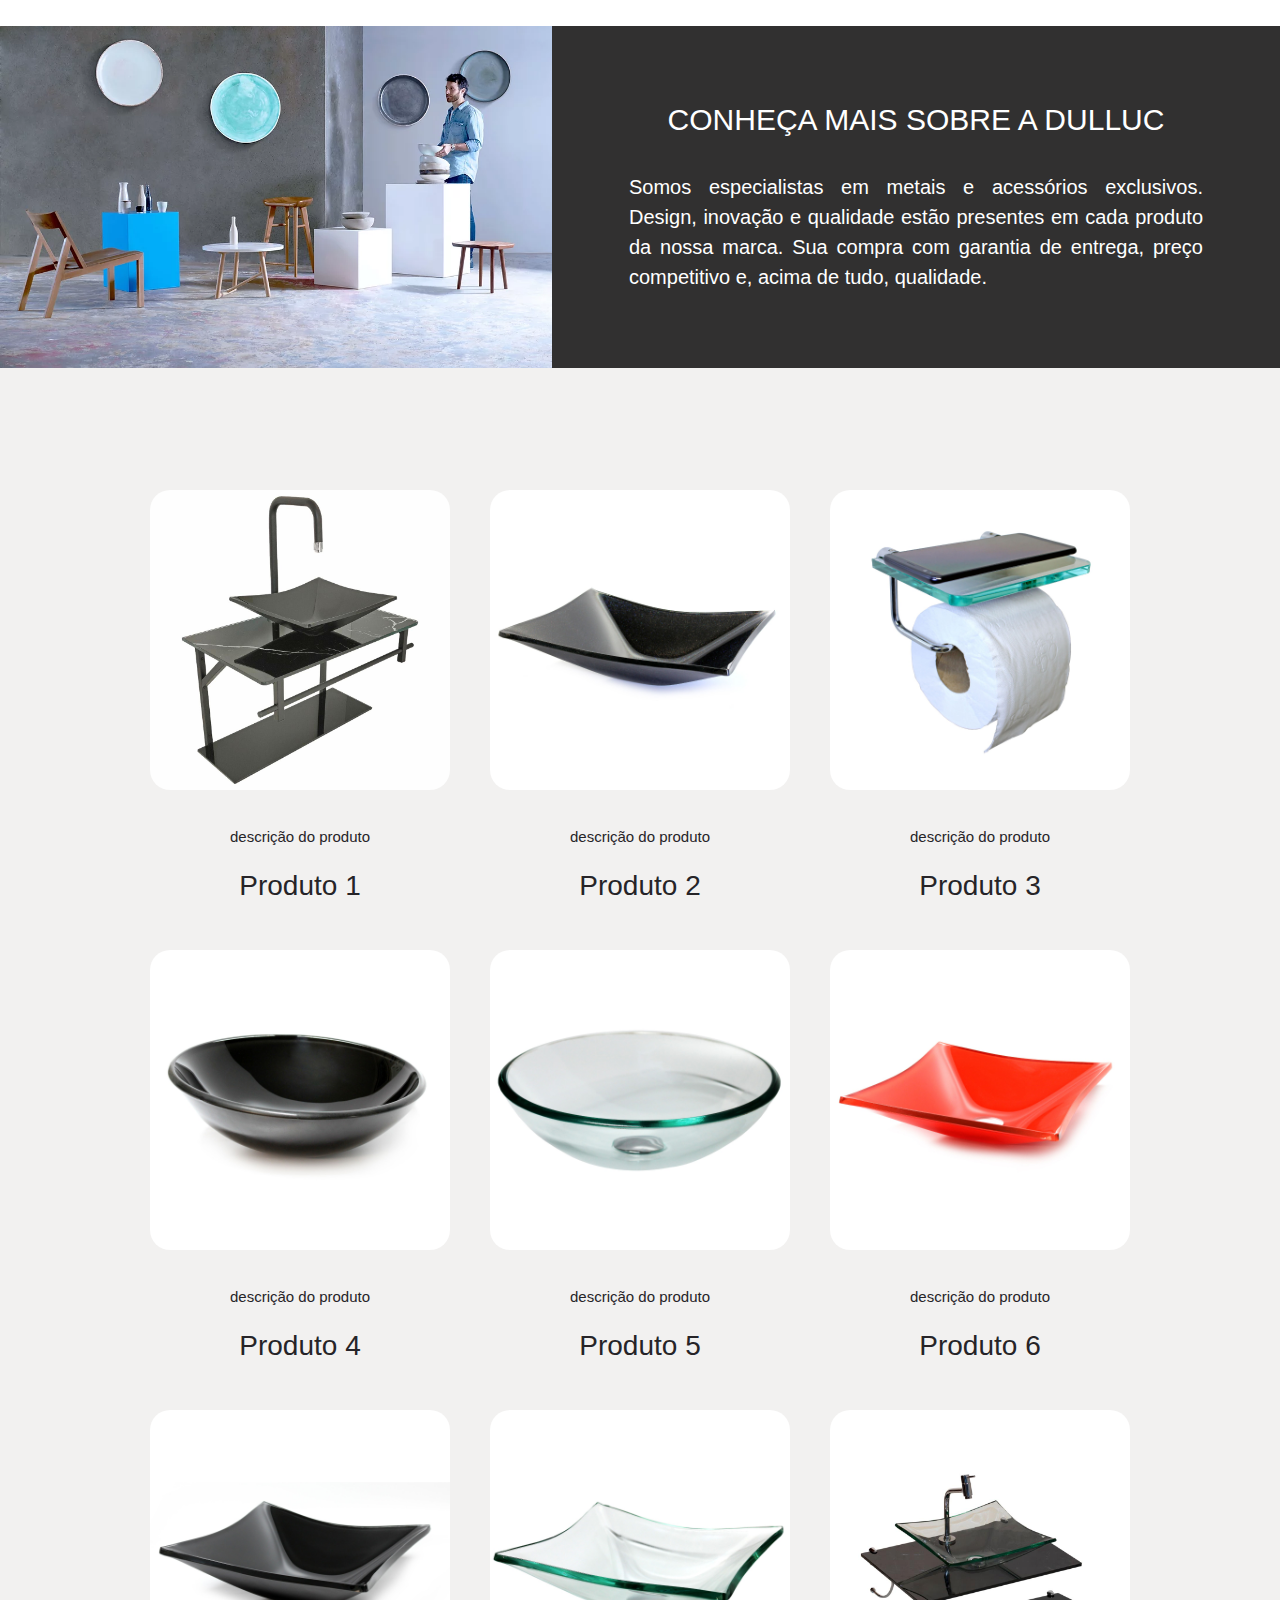
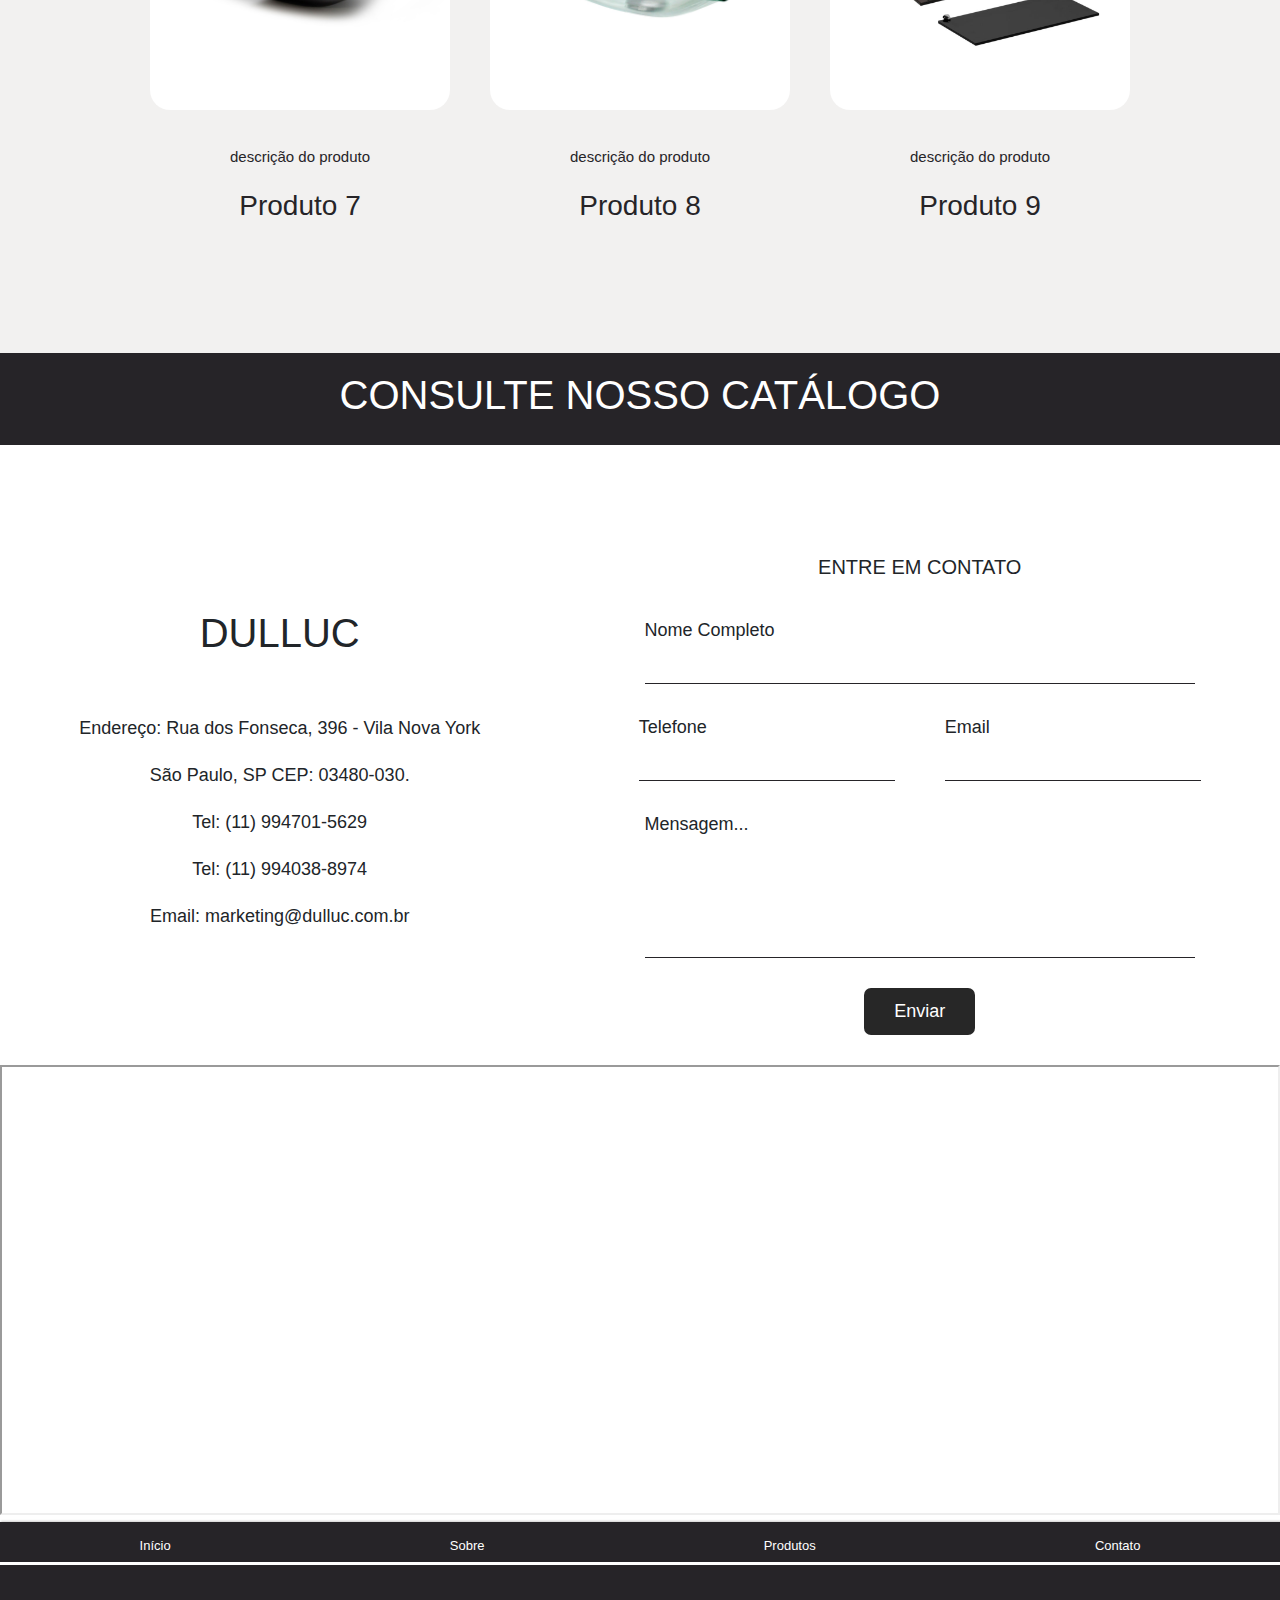
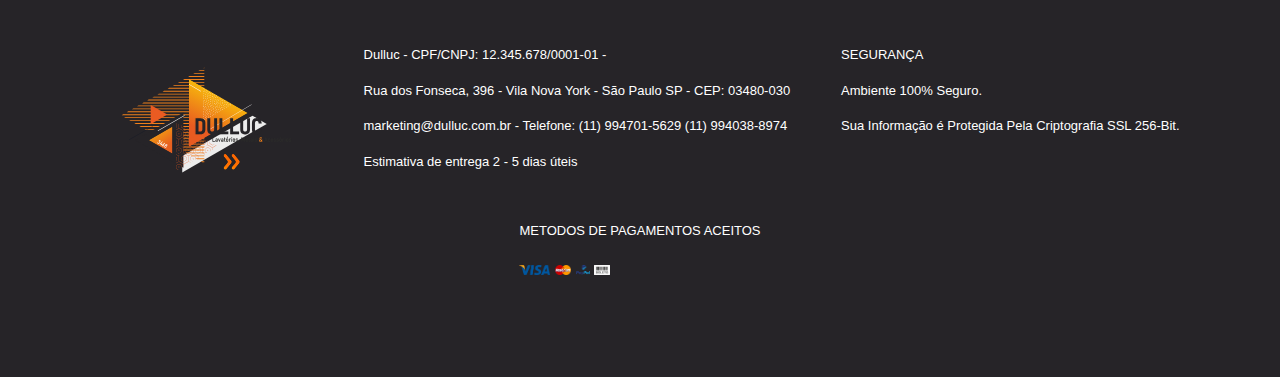
==== commit 27ea039e: "backupdulluc" ====
--- a/html/dulluc-lp/index.html
+++ b/html/dulluc-lp/index.html
@@ -8,34 +8,97 @@
     <meta name="description" content="Esta é uma landing page teste">
     <link rel="icon" type="image/png" href="img/LogoEmpresa.svg">
     <title>dulluc</title>
-    <link rel="stylesheet" href="style.css" />
-    <link rel="stylesheet" href="sizeDesktop.css" />
+
+    <link href="css/bootstrap.min.css" rel="stylesheet" media="screen">
+    
+    <!-- Formatação Principal -->
+    <link rel="stylesheet" href="style.css">
+
+    <!-- Redimensionamento de Telas -->
+    <link rel="stylesheet" href="sizeDesktop.css">
+
+    <!-- Redimensionamento Mobile -->
+    <link rel="stylesheet" href="sizePhone.css">
+
+    
+    
+
 </head>
 
-<body>
-    <header>
-        <section class="cabecalho" id="menu">
-            <figure class="logoEmpresa">
-                <img src="img/LogoEmpresa.svg" alt="logo exemplo">
-            </figure>    
-
-            <nav class="menu">
-                <a href="#inicio">Início</a>
-                <a href="#sobre">Sobre</a>
-                <a href="#produtos">Produtos</a>
-                <a href="#contato">Contato</a>
+<body>    
+
+    <main class ="corpo">
+        <section class="iconesMenu">
+            <figure class="bt-abrir">
+                <img src="img/icones/menu.svg">
+            </figure>
+        </section>
+
+        <section class="menu-oculto">
+            <figure class="bt-sair">
+                <img src="img/icones/xfechar.svg">
+            </figure>
+            
+            <nav class="cabecalho">
+                <figure class="logoEmpresa">
+                    <img src="img/LogoEmpresa.svg" alt="logo exemplo">
+                </figure>
+    
+                <nav class="menu">
+                    <a href="#inicio">Início</a>                
+                    <a href="#sobre">Sobre</a>
+                    <a href="#produtos">Produtos</a>
+                    <a href="#contato">Contato</a>
+                </nav>
+    
+                <div class="areaRestrita">
+                    <a href="login-pages/login.html" target="blanck">
+                        <img src="img/icones/cadeado_laranja.svg">
+                    </a>
+                </div>
             </nav>
 
-            <div class="areaRestrita">
-                <a href="login-pages/login.html" target="blanck">
-                    <img src="img/icones/cadeado_laranja.svg">
-                </a>
+        </section>
+
+        <!-- carrossel -->
+        <div class="itensCarrosel">
+        <div id="carrosselLoja" class="carousel slide" data-ride="carousel">
+            <ol class="carousel-indicators">
+              <li data-target="#carrosselLoja" data-slide-to="0" class="active"></li>
+              <li data-target="#carrosselLoja" data-slide-to="1"></li>
+              <li data-target="#carrosselLoja" data-slide-to="2"></li>
+            </ol> 
+        
+            <div class="carousel-inner" style="width: 40vw;">
+              
+              <div class="carousel-item active">                
+        
+                <img class="d-block w-100" src="img/loja/p1.jpeg" alt="Primeiro Slide">
+              </div>
+        
+              <div class="carousel-item">
+        
+                <img class="d-block w-100" src="img/loja/p8.jpeg" alt="Segundo Slide">
+              </div>
+        
+              <div class="carousel-item">
+                
+                <img class="d-block w-100" src="img/loja/p16.jpeg" alt="Terceiro Slide">
+              </div>
+        
             </div>
-         </section>
-        
-    </header>
-
-    <main class ="corpo">
+            
+            <!-- indicaroes de direção -->
+            <a class="carousel-control-prev" href="#carrosselLoja" role="button" data-slide="prev">
+              <span class="carousel-control-prev-icon" aria-hidden="true"></span>
+              <span class="sr-only">Anterior</span>
+            </a>
+            <a class="carousel-control-next" href="#carrosselLoja" role="button" data-slide="next">
+              <span class="carousel-control-next-icon" aria-hidden="true"></span>
+              <span class="sr-only">Próximo</span>
+            </a>
+          </div>
+        </div>
 
         <!--Seção Início-->
         <section id="inicio">
@@ -49,7 +112,9 @@
                         </div>
                         
                         <div class="apresentacaoBotao">
-                            <button>Saiba Mais</button>
+                            <a href="#produtos">
+                                <button>Saiba Mais</button>
+                            </a>
                         </div><!--Botão leva para a ancora produtos-->
                         
                     </div>
@@ -333,43 +398,54 @@
         </section>
 
         <section>
-            <figure class="mapa">
-                <img src="img/mapa.png">
-            </figure>
-        </section>
-
+            <iframe style="width: 100%;" src="https://www.google.com/maps/embed?pb=!1m18!1m12!1m3!1d3656.70815963207!2d-46.505827499999995!3d-23.578922799999997!2m3!1f0!2f0!3f0!3m2!1i1024!2i768!4f13.1!3m3!1m2!1s0x94ce6777ee92674d%3A0xb3c737cdd7225def!2sRua%20dos%20Fonsecas%2C%20396%20-%20Vila%20Nova%20York%2C%20S%C3%A3o%20Paulo%20-%20SP%2C%2003480-030!5e0!3m2!1spt-BR!2sbr!4v1659047223795!5m2!1spt-BR!2sbr" width="600" height="450" style="border:0;" allowfullscreen="" loading="lazy" referrerpolicy="no-referrer-when-downgrade"></iframe>
+        </section>
+
+        <section>
+            
+        </section>
+            
         <section class="informacaoRodape">
-            <div class="politicas">
+            
+            <div class="links">
                 <a href="#inicio">Início</a>
                 <a href="#sobre">Sobre</a>
                 <a href="#produtos">Produtos</a>
                 <a href="#contato">Contato</a>
             </div>
 
-            <div>
-                <p>Dulluc - CPF/CNPJ: 12.345.678/0001-01 -</p>
-                <p>Rua dos Fonseca, 396 - Vila Nova York - São Paulo SP - CEP: 03480-030</p>
-                <p>marketing@dulluc.com.br - Telefone: (11) 994701-5629  (11) 994038-8974</p>
-                <p>Estimativa de entrega 2 - 5 dias úteis</p>
+            <div class="inf-util">
+                <div>
+                    <figure class="logoEmpresa">
+                        <img src="img/LogoEmpresa.svg" alt="logo exemplo">
+                    </figure>
+                </div>
+                <div>
+                    <p>Dulluc - CPF/CNPJ: 12.345.678/0001-01 -</p>
+                    <p>Rua dos Fonseca, 396 - Vila Nova York - São Paulo SP - CEP: 03480-030</p>
+                    <p>marketing@dulluc.com.br - Telefone: (11) 994701-5629  (11) 994038-8974</p>
+                    <p>Estimativa de entrega 2 - 5 dias úteis</p>
+                </div>
+    
+                <div>
+                    <p>SEGURANÇA</p>
+                    <p>Ambiente 100% Seguro.</p>
+                    <p>Sua Informação é Protegida Pela Criptografia SSL 256-Bit.</p>
+                </div>
+                
+                <div>
+                    <p>METODOS DE PAGAMENTOS ACEITOS</p>
+                    <figure class="pagamentos">
+                        <img src="img/pagamento/visaicon.png">
+                        <img src="img/pagamento/mastercard.png">
+                        <img src="img/pagamento/PlayPal.png">
+                        <img src="img/pagamento/boleto-logo.png">
+                    </figure>
+                    
+    
+                </div>
             </div>
-
-            <div>
-                <p>SEGURANÇA</p>
-                <p>Ambiente 100% Seguro.</p>
-                <p>Sua Informação é Protegida Pela Criptografia SSL 256-Bit.</p>
-            </div>
-            
-            <div>
-                <p>METODOS DE PAGAMENTOS ACEITOS</p>
-                <figure class="pagamentos">
-                    <img src="img/pagamento/visaicon.png">
-                    <img src="img/pagamento/mastercard.png">
-                    <img src="img/pagamento/PlayPal.png">
-                    <img src="img/pagamento/boleto-logo.png">
-                </figure>
-                
-
-            </div>
+            
             
         </section>
         
@@ -382,4 +458,7 @@
         </section>
     </footer>
 </body>
+    <script src="jquery-library.js"></script>
+    <script src="script.js"></script>
+    <script src="js/bootstrap.min.js"></script>
 </html>--- a/html/dulluc-lp/style.css
+++ b/html/dulluc-lp/style.css
@@ -8,6 +8,7 @@
 @import url('https://fonts.googleapis.com/css2?family=Prompt:wght@100&display=swap');
 
 @import url('https://fonts.googleapis.com/css2?family=Zen+Maru+Gothic:wght@300&display=swap');
+
 
 
 *{
@@ -16,10 +17,13 @@
     padding: 0;
     box-sizing: border-box;
     text-decoration: none;
-}
+    
+}
+
 
 body{
-    padding-top: 155px;
+    width: 100%;
+    padding-top: 170px;
     background-color: rgb(242, 241, 240);
 }
 
@@ -27,24 +31,47 @@
     MENU PRINCIPAL
 */
 
-figure.logoEmpresa img{
-    height: 150px;
-}
-.cabecalho {
-    display: flex;
-    flex-direction: row;
-    align-items: center;
-    justify-content: space-around;
+    /*
+        botões de menu lateral
+    */
+.bt-sair, .bt-abrir{
+    position: absolute;
+    visibility: hidden;
+
+    cursor: pointer;
+}
+
+
+header {
+    width: 100%;
+}
+
+.corpo {
+    width: 100%;
+}
+.menu-oculto{
+    box-shadow: 2px 0px 2px 1px rgba(0, 0, 0, 0.2);
+    background-color: white;
+    width: 100%;
 
     position: fixed;
     top: 0;
     left: 0;
     z-index: 300;
 
-    box-shadow: 2px 0px 2px 1px rgba(0, 0, 0, 0.2);
-    background-color: white;
     width: 100%;
-    
+}
+
+.cabecalho {
+    display: flex;
+    flex-direction: row;
+    align-items: center;
+    justify-content: space-around;
+    
+    flex-wrap: wrap;
+}
+figure.logoEmpresa img{
+    height: 150px;
 }
 
 nav.menu{
@@ -70,7 +97,13 @@
 */
 
 .corpo{
-    border-top: 0;
+    border-top: 10px;
+}
+/* Carrosel */
+#carrosselLoja{
+    display: flex;
+    justify-content: center;
+
 }
 
 /* Apresentação Site  */
@@ -153,7 +186,7 @@
     background-color: rgba(0, 0, 0, 0);
     border: none;
     color: white;
-    padding: 1.3vw;
+    padding: 1.3vw; 
     display: inline-block;
     font-family: 'Comfortaa';
     font-size: 1.2vw;
@@ -237,6 +270,19 @@
     
     justify-content: center;
     padding: 100px 50px 100px 50px;    
+
+    
+    
+}
+/*
+    falhas entre 1037px = 1329px
+*/
+
+@media (min-width:1037px) and (max-width:1329px) {
+    
+    .gradedotexto{
+        padding: 40px 25px 40px 25px;
+    }        
 }
 .corpoDoTexto{
     
@@ -517,51 +563,56 @@
 }
 
 /*
-MAPAs
-*/
-figure.mapa img{
-    width: 100%;
-    padding: 60px;
-}
-
-/*
     Informações de Rodapé
 */
-.informacaoRodape{
-    display: flex;
+
+section.informacaoRodape{
+    background-color: #262428; 
+    box-shadow: 2px 0px 2px 1px rgba(0, 0, 0, 0.2);
+
+}
+
+/* 
+    Menu do Rodapé
+*/
+
+div.links{
+    display: flex;
+    flex-direction: wrap;
+    justify-content: space-around;
+
+    padding-top: 14px;
+    padding-bottom: 7px;
+
+    border-bottom: white solid 3px;
+}
+
+div.links a{
+    font-size: 13px;
+    color:white;
+}
+
+div.inf-util{
+    display: flex;
+    flex-wrap: wrap;
     justify-content: space-around;
     gap: 10px;
-    padding: 80px; 
-    background-color: #e66634; 
-    box-shadow: 2px 0px 2px 1px rgba(0, 0, 0, 0.2);
-
-}
-.informacaoRodape p{
+
+    padding: 80px;
+}
+
+div.inf-util p{
     font-size: 13px;
     color:white;
-    
-}
-.politicas {
-    display: flex;
-    flex-direction: column;  
-}
-
-.politicas a {
-    font-size: 13px;
-    color:white;
-
-}
+}
+
 /* Formatação das Imagens */
-
-
 
 figure.iconesuperior img{
     width: 20px;
     height: 20px;   
     
 }
-
-
 
 figure.pagamentos img{
     height: 10px;  
@@ -571,6 +622,10 @@
     position: fixed;
     top: 82vh;
     left: 92vw;
+}
+
+figure.whatsappBt img{
+    width: 80px;
 }
 
 @media(max-width: 1300px){
--- a/html/dulluc-lp/sizeDesktop.css
+++ b/html/dulluc-lp/sizeDesktop.css
@@ -1,7 +1,17 @@
-@media (max-width: 1000px) {
+@media (max-width: 1000px) and (min-width:800px) {
+    body{
+        padding-top: 210px;
+    }
+    
+
     /*Barra de Menu*/
     figure.logoEmpresa img{
-        width: 100px;
+        width: 600px;
+    }
+    
+
+    div.areaRestrita img{
+        width: 40px;
     }
     
     nav.menu a{
@@ -13,8 +23,8 @@
 
     figure.fundoTigela img{
 
-        width: 100%;
-        height: 55vw;
+        width: 100vw;
+        height: 55vh;
     }
 
     figcaption.corpo-apresentacao h2{
@@ -47,7 +57,7 @@
     
     nav.fundoFaixa{
         padding: 30px 0px 30px 0px;
-        padding: 60px;
+        padding: 40px;
     }
     
     nav.fundoFaixa h3{
@@ -62,7 +72,25 @@
         height: 40px;
     
     }
+
+    /*
+        Formulários
+    */
+    
+    .emailTelefone{
+        display: flex;
+        flex-direction: wrap;
+        gap: 30px
+
+    
+    }
+
+    div.inf-util{
+        flex-direction: column;
+        text-align: center;
+    }
 }
+
 @media (min-width:1400px){
     nav.fundoFaixa {
         padding: 60px;
--- a/html/dulluc-lp/sizePhone.css
+++ b/html/dulluc-lp/sizePhone.css
@@ -0,0 +1,301 @@
+
+
+/*
+    Resolução Mobile
+*/
+@media (max-width: 800px){
+    /*
+        Menu Lateral
+    */
+    body{
+        padding-top: 52px;        
+    }
+
+    .iconesMenu{
+
+        width: 100%;
+        height: 52px;
+
+        background-color: #e66634;
+
+        position: fixed;
+        z-index: 300;
+
+        top: 0;
+        left: 0;
+
+        display: flex;
+        flex-direction: wrap;
+        align-items: center;
+    }
+
+
+    .bt-sair, .bt-abrir{
+        position: relative;
+        visibility: visible;
+    }
+
+    .bt-abrir{
+        padding-left: 10px;
+    }
+
+    .bt-abrir img{
+        height: 25px;
+    }
+
+    .menu-oculto{
+
+        left: -800px;        
+        
+        width: 100vw;
+        height: 100vh;
+    }
+
+    .bt-sair{
+        position: relative;
+    }
+
+    .bt-sair img{
+        position: absolute;
+        top: 3vh;
+        left: 86vw;
+
+        z-index: 400;
+    }
+
+    .cabecalho{
+
+        flex-direction: column;
+        justify-content: space-around;
+
+        gap: 0px;
+        padding: 0;
+
+        height: 100%;
+
+    }
+    
+    nav.menu{
+        display: flex;
+        flex-direction: column;
+        
+
+        align-items: center;
+        text-align: center;
+
+    }
+
+    figure.logoEmpresa img{
+        width: 10vw
+    }
+        
+    /*  ADICIONA A MENU OCULTO ESSE ESTILO */
+    .menu-abrir{
+        left: 0px;
+
+    }
+
+}
+
+@media (max-width:800px) and (min-width:600px){
+
+    /*
+        correções do mobile
+    */
+    .iconesMenu{
+
+        width: 100vw;
+        height: 52px;
+    }
+
+    /*primeiro tela*/
+    figure.logoEmpresa img{   
+        width: 400px;
+    }
+
+    /*sessão sobre*/
+    .gradedotexto{
+        padding: 100px 30px 100px 30px;
+    }
+
+    /*Icone Menu*/
+    figcaption.corpo-apresentacao{
+        padding-top: 40px;
+    }
+
+    nav.fundoFaixa{
+        padding: 10px;
+    }
+
+    div.apresentacaoBotao{
+        width: 100px;
+        height: 55px;
+    }
+    .corpoDoTexto{
+        width: 550px;
+    }    
+
+    /*Formulario*/
+    .emailTelefone{
+        display: flex;
+        flex-direction: column;
+    }
+    
+    .emailTelefone input{
+        width: 43vw;
+        height: 30px;
+    }
+    
+    div.inf-util{
+        padding: 30px;
+        justify-content: space-around;
+    }
+    div.inf-util p{
+        font-size: 15px;
+    }
+
+    figure.whatsappBt{
+        top: 90vh;
+        left: 70vw;
+    }
+
+}
+
+@media (max-width:600px){
+    .iconesMenu{
+        width: 100vw;
+    }
+
+    figure.logoEmpresa img{
+        
+        width: 200px;
+    }
+
+    /*Sobre*/
+    figcaption.corpo-apresentacao{
+        padding-top: 40px;
+    }
+    
+    
+    figcaption.corpo-apresentacao h1{
+        font-size: 28px;
+    }
+    figcaption.corpo-apresentacao h2{
+        font-size: 16px;
+    }
+
+    div.apresentacaoBotao{
+        width: 70px;
+        height: 40px;
+    }
+
+    div.apresentacaoBotao button{
+        font-size: 10px;
+        padding: 5px;
+    }
+
+    figure.fundoTigela img {
+        height: 40vh;
+    }
+
+    /*icones do site*/
+    section.botoes-opcao {
+        padding: 60px 10px 60px 10px;
+    }
+
+    nav.fundoFaixa{
+        padding: 5px;
+    }
+    nav.icones_main img{
+        height: 30px 
+    }
+
+
+    nav.fundoFaixa h3{
+        font-size: 14px;
+    }
+    nav.fundoFaixa h4{
+        font-size: 12px;
+    }
+
+    /*Texto motivacional*/
+    .sobreConteudo{
+        flex-direction: column;
+    }
+
+    .imagemHistoria{
+        width: 100vw;
+    }
+
+    .gradedotexto{
+        padding: 0px;
+    }
+
+    .corpoDoTexto{
+        padding-top: 60px;
+        padding-bottom: 60px;
+        
+        width: 330px;
+    }
+    /*(@media ()*/
+
+    .corpoDoTexto h1{
+        font-size: 18px;
+    }
+
+    .corpoDoTexto n{
+        
+        height: auto;
+        font-size: 12px;
+        
+    }
+
+    /*Loja*/
+    .sessaoProdutos h2{
+        font-size: 32px;
+    }
+
+    .sessaoProdutos n{
+        font-size: 18px;
+    }
+    
+    /*formulario*/
+    .emailTelefone{
+        display: flex;
+        flex-direction: column;
+    }
+    
+    .emailTelefone input{
+        width: 43vw;
+        height: 30px;
+    }
+
+    figure.whatsappBt{
+        top: 80vh;
+        left: 75vw;
+    }   
+}
+@media (max-width: 370px){
+    figure.loja img{
+        width: 250px;
+    }
+    section.botoes-opcao {
+        flex-wrap: wrap;
+    }
+
+    .gradedotexto{
+        width: 250px;
+    }
+
+    /* LOJA */
+    .botaoLoja{
+        width: 250px;
+        height: 250px;
+    }
+
+    .sessaoProdutos{
+        padding: 0px;
+    }
+    
+}
+
